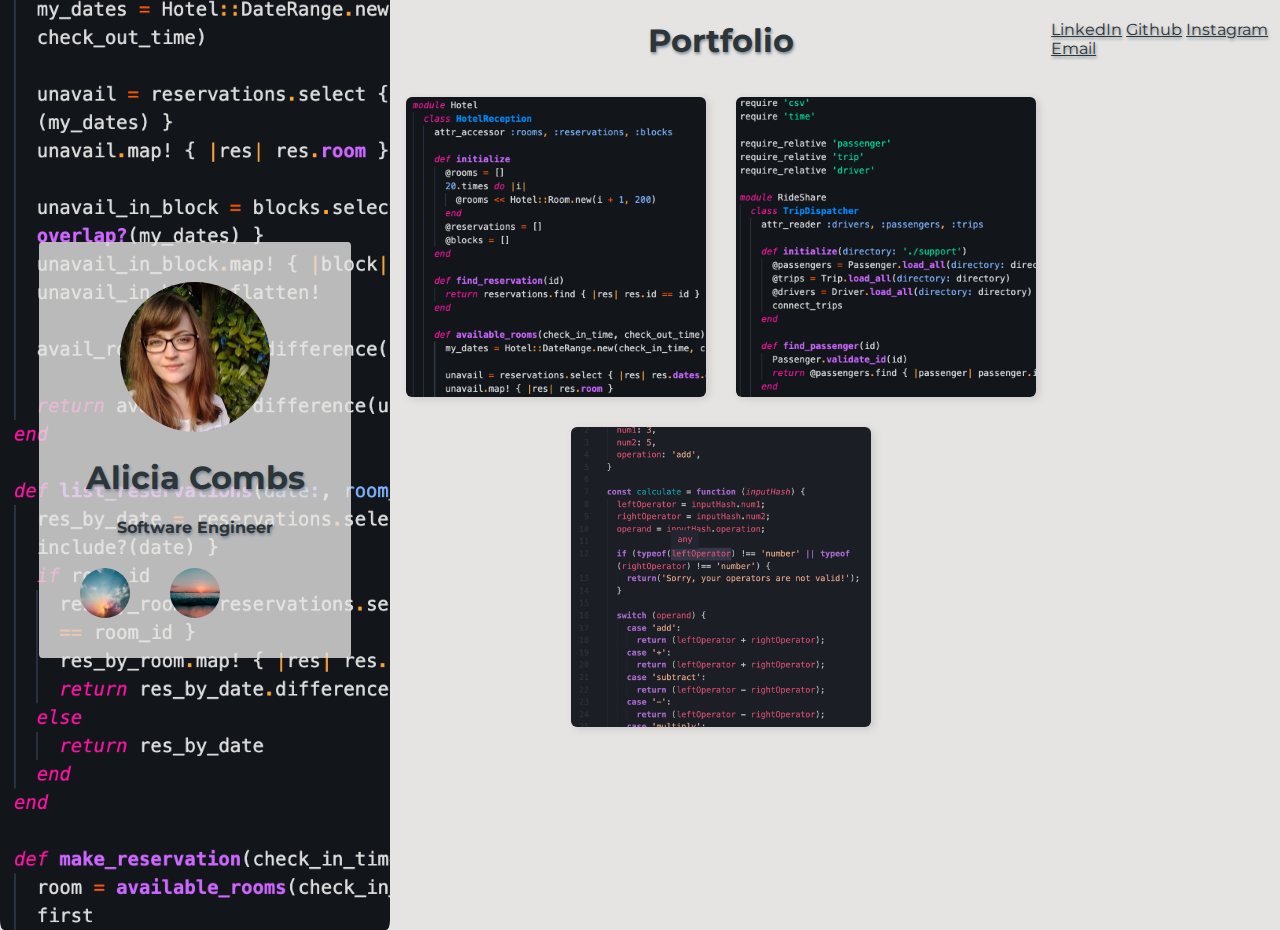
==== portfolio.html @ ed504066 "Copied repository and edited README" ====
<!DOCTYPE html>
<html lang="en">
  <head>
    <link href="css/style.css" rel="stylesheet">
    <link href="https://fonts.googleapis.com/css?family=Montserrat&display=swap" rel="stylesheet">
    <meta charset="UTF-8">
    <title>My Portfolio</title>
  </head>
  <body>
    <aside class="portfolio">
      <div>
        <img src="images/head-shot-green-bush.jpg" alt="Alicia in front of lush greenery">
        <h1 class="sidenav">Alicia Combs</h1>
        <h2 class="sidenav">Software Engineer</h2>
        <nav class="sidenav">
          <a class="home" href="index.html">Home</a>
          <a class="about" href="about.html">About Me</a>
          <a class="hobbies" href="hobbies.html">Hobbies</a>
        </nav>
      </div>
    </aside>
    <main class="portfolio">
      <header>
        <h1 class="display">Portfolio</h1>
      </header>
      <div class="container">
        <article class="display hotel">
          <a href="https://github.com/aecombs/hotel"><div class="display">
            <h2>Hotel</h2>
          </div></a>
        </article>
        <article class="display oo-ride">
          <a href="https://github.com/aecombs/oo-ride-share"><div class="display">
            <h2>Object-Oriented RideShare</h2>
          </div></a>
        </article>
        <article class="display js-calculator">
          <a href="https://github.com/aecombs/js-calculator"><div class="display">
            <h2>JS Calculator</h2>
          </div></a>
        </article>
      </div>
    </main>
    <footer>
      <a href="https://www.linkedin.com/in/aecombs/">LinkedIn</a>
        <a href="https://github.com/aecombs">Github</a>
        <a href="https://www.instagram.com/tedmacat/">Instagram</a>
        <a href="mailto:alicia.combs.92@gmail.com">Email</a>
    </footer>
  </body>
</html>
---- css/style.css ----
/*
Shimmering Blush: #E0829B
Light Cyan: #D1FAFF
Pale Cerulean: #9BD1E5
Verdigris: #4598AD
Gargoyle Gas: #FFCE47
Eggshell: #FBF8EF
Platinum: #E5E4E2
Jet: #616D7E
Gunmetal: #2C3539
*/



/*
~~~~~UNIVERSAL~~~~~
*/
* {
  color: #2C3539;
  font-family: 'Montserrat', sans-serif;
  text-shadow: 1px 2px 3px rgba(97, 109, 126, 0.749);
  border-radius: 1%;
}

strong {
  color: black;
  text-shadow: unset;
}

body {
  display: flex;
  margin: 0;
  background-color: #E5E4E2;
  height: 100vh;
}

nav {
  display: flex;
  flex-direction: row;
  justify-content: space-around;
  width: 17rem;
}

footer {
  padding-top: 20px;
}

aside.about, aside.portfolio, aside.hobbies {
  display: flex;
  margin: 0;
  padding: 30px;
  background-size: cover;
  background-position: bottom center;
  color: #E5E4E2;
  
  background-color: rgba(229, 228, 226, 0.70);
  align-self: center;

  height: 100vh;
  width: 30vw;
  flex-wrap: wrap;
  flex-direction: column;
  justify-content: center;
  align-content: center;
  align-items: center;
}

aside div {
  text-align: center;
  background-color: rgba(229, 228, 226, 0.8);
  padding: 40px 20px;
}

aside.about {
  background-image: url('../images/sunset-ocean.jpg');
}

aside.portfolio {
  background-image: url('../images/code.png');
}

aside.hobbies {
  background-image: url('../images/hobbies.jpg');
}

aside img {
  width: 150px;
  height: 150px;
  border-radius: 50%;
}

h1.sidenav {
  font-weight: bold;
}

h2.sidenav {
  font-size: medium;
  padding-bottom: 17px;
}

.sidenav a:hover {
  background-image: radial-gradient(rgba(229, 228, 226, 0.75), rgba(229, 228, 226, 0.75));
  color: rgb(28, 28, 28);

  text-align: center;
  text-transform: lowercase;
  text-decoration: unset;
  text-decoration-color: black;
  font-size: small;
}

a.home {
  background: url(../images/sunrise-wallpaper.jpg);
  background-size: 50px 50px;
  width: 50px;
  height: 50px;
  border-radius: 50%;
  font-size: 0;
}

a.about {
  background: url(../images/sunset-ocean.jpg);
  background-size: 50px 50px;
  width: 50px;
  height: 50px;
  border-radius: 50%;
  font-size: 0;
}

a.portfolio {
  background: url(../images/code.png);
  background-size: 500px;
  background-position: 100px 100px;
  width: 50px;
  height: 50px;
  border-radius: 50%;
  font-size: 0;
}

a.hobbies {
  background: url(../images/hobbies.jpg);
  background-size: 50px 50px;
  width: 50px;
  height: 50px;
  border-radius: 50%;
  font-size: 0;
}

/*
~~~~~INDEX~~~~~
*/

body.index {
  background-image: url('../images/sunrise-wallpaper.jpg');
  background-repeat: no-repeat;
  background-size: cover;
  background-position: bottom center;
  background-attachment: fixed;
  background-color: #4598AD;

  text-align: center;
  justify-content: center;

  color: #4598AD;
  font-size: medium;
  font-family: font-family: 'Montserrat', sans-serif;
}

main.index {
  background-color: rgba(229, 228, 226, 0.70);
  align-self: center;
  padding: 40px 60px;
}

header.index h2 {
  font-size: medium;
  padding-bottom: 10px;
}

header.index img {
  width: 200px;
  height: 200px;
  border-radius: 50%;
  box-shadow: 3px 2px 7px #9bd1e5b3;
}



/*
~~~~~ABOUT~~~~~
*/

main.about {
  justify-content: center;
  width: 60vw;
}

header.about {
  flex-wrap: wrap;
  margin: 10vh;
  text-align: center;
  flex-direction: column;
  align-items: center;
}

header.about img {
  width: 200px;
  border-radius: 50%;
  /* box-shadow: 1px 1px 10px rgba(228, 118, 106, 0.899); */
}

header.about p {
  font-size: smaller;
  text-shadow: none;
}

/*
~~~~~PORTFOLIO~~~~~
*/

aside.portfolio {
  background-position: left;
}

main.portfolio {
  justify-content: center;
  width: 60vw;
}

article.hotel {
  background-image: url(../images/hotel-code.png);
  background-size: cover;
  background-position: center;
}

article.oo-ride {
  background-image: url(../images/oo-ride-code.png);
  background-size: cover;
  background-position: center;
}

article.js-calculator {
  background-image: url(../images/js-calculator.png);
  background-size: cover;
  background-position: center;
}


/*
~~~~~HOBBIES~~~~~
*/

main.hobbies {
  justify-content: center;
  width: 60vw;
}

h1.display {
  text-align: center;
}

div.container {
  display: flex;
  flex-flow: row wrap;
  justify-content: center;
  justify-content: space-around;
}

article.display {
  justify-content: center;
  align-content: center;
  background-color: rgba(255, 255, 255, 0.75);
  width: 300px;
  height: 300px;
  box-shadow: 3px 2px 7px rgba(142, 142, 142, 0.29);
  border-radius: 2%;
  margin: 15px;
  text-align: center;
}

div.display {
  width:300px;
  height:300px;
  font-size:medium;
}

div.display:hover {
  background-color: rgba(229, 228, 226, 0.6);
}

div.display * {
  visibility: hidden;
}

div.display:hover * {
  visibility: visible;
}

div.display h2 {
  margin-block-start: unset;
  margin-block-end: unset;
}

article.ravelry {
  background: url(../images/yarn-on-wood-board.jpg);
  background-size: cover;
  background-position: center;
}

article.textillia {
  background-image: url(../images/sewing-machine-close-up.jpg);
  background-size: cover;
  background-position: center;
}

article.blog {
  background-image: url(../images/blog-header.jpg);
  background-size: cover;
  background-position: center;
}
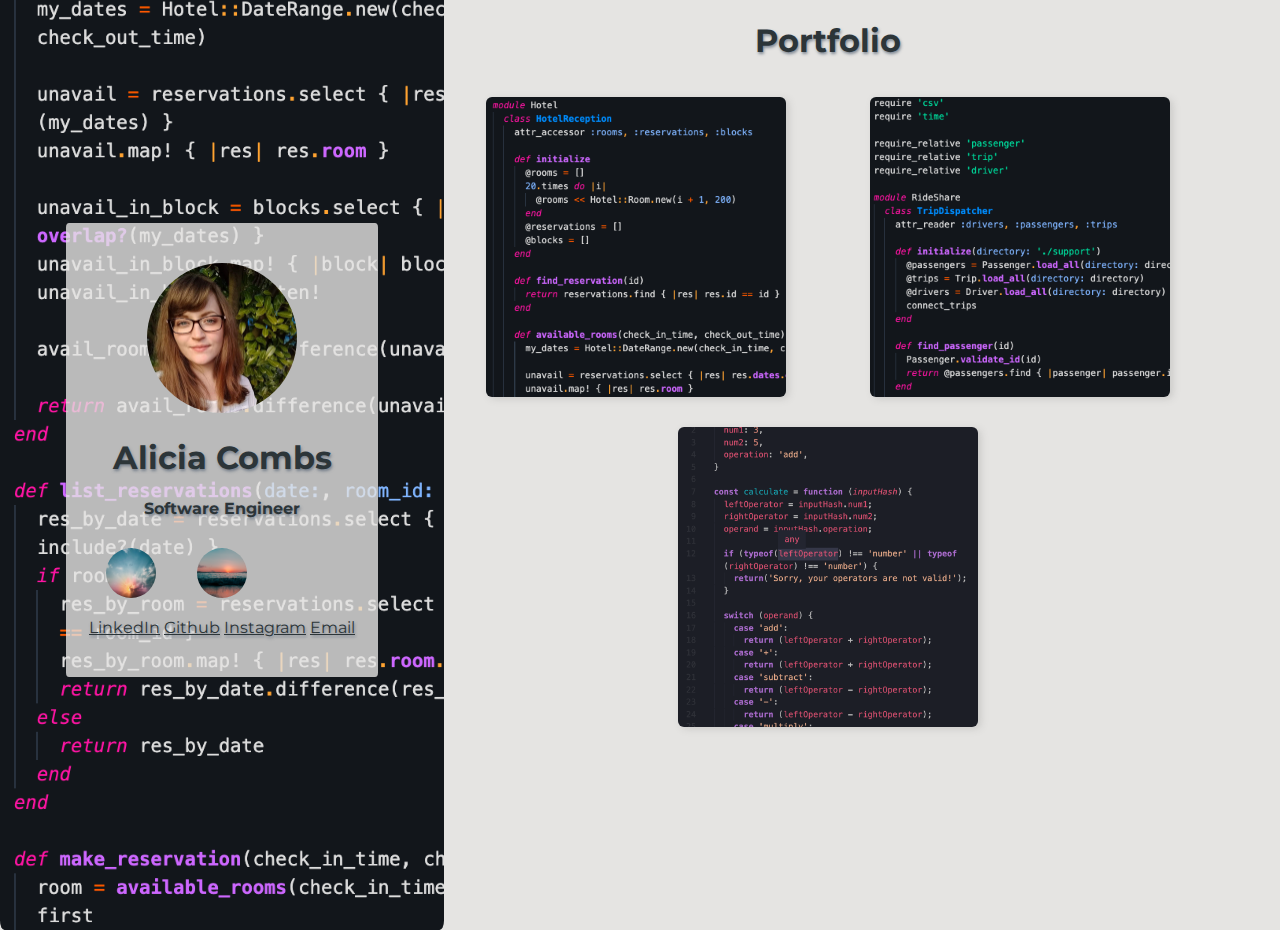
==== commit ee37b4a4: "Fixed the footer on portfolio" ====
--- a/portfolio.html
+++ b/portfolio.html
@@ -17,6 +17,12 @@
           <a class="about" href="about.html">About Me</a>
           <a class="hobbies" href="hobbies.html">Hobbies</a>
         </nav>
+        <footer>
+          <a href="https://www.linkedin.com/in/aecombs/">LinkedIn</a>
+            <a href="https://github.com/aecombs">Github</a>
+            <a href="https://www.instagram.com/tedmacat/">Instagram</a>
+            <a href="mailto:alicia.combs.92@gmail.com">Email</a>
+        </footer>
       </div>
     </aside>
     <main class="portfolio">
@@ -41,11 +47,5 @@
         </article>
       </div>
     </main>
-    <footer>
-      <a href="https://www.linkedin.com/in/aecombs/">LinkedIn</a>
-        <a href="https://github.com/aecombs">Github</a>
-        <a href="https://www.instagram.com/tedmacat/">Instagram</a>
-        <a href="mailto:alicia.combs.92@gmail.com">Email</a>
-    </footer>
   </body>
 </html>